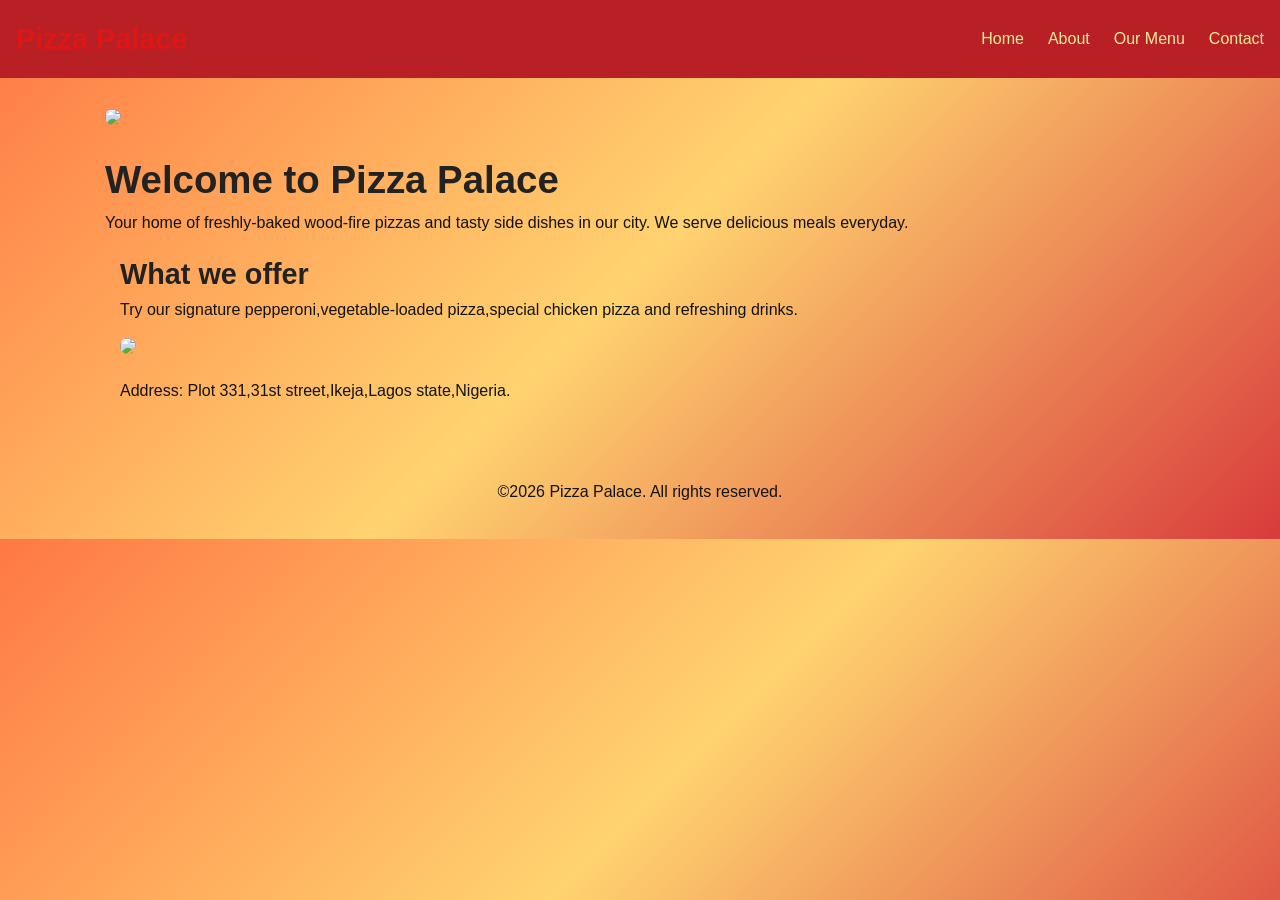
==== index.html @ 9e0d049a "Rename index.html.html to index.html" ====
<!DOCTYPE html>
<html lang="en">
    <head>
        <meta charset="UTF-8">
        <meta name="viewport" content="width=device-width, initial scale=1.0">
        <title>PIZZA PALACE |Home</title>
        <head><link rel="stylesheet" href="style.css"></head>
    </head>
    <body>
        <header>
            <nav class="main-nav">
                <div class="logo">Pizza Palace</div>
                <ul class="nav-links">
                    <li><a href="index.html.html">Home</a></li>
                    <li><a href="about.html.html">About</a></li>
                    <li><a href="services.html.html">Our Menu</a></li>
                    <li><a href="contact.html.html">Contact</a></li>
                </ul>
            </nav>
        </header>
             <section class="hero container">
                <img src="c:\Users\USER\Pictures\Saved Pictures\images.pizza palace11.png" style="width: 85%; border-radius: 8px; margin: 1rem 0;">
                <h1>Welcome to Pizza Palace</h1>
                <p>Your home of freshly-baked wood-fire pizzas and tasty side dishes in our city. We serve delicious meals everyday.</p>
             <section class="home-preview container">
                <h2>What we offer</h2>
                <p>Try our signature pepperoni,vegetable-loaded pizza,special chicken pizza and refreshing drinks.</p>
                <img src="c:\Users\USER\Pictures\Saved Pictures\images.pizza palace4.jpg" style="width: 90%; border-radius: 8px; margin: 1rem 0;">
                <p>Address: Plot 331,31st street,Ikeja,Lagos state,Nigeria.</p>
             </section>
        <footer>
            <p>&copy;2026 Pizza Palace. All rights reserved.</p>
        </footer>
        <script src="main.js"></script>
    </body>
</html>
---- style.css ----
/* Base styles */
body {
    background: linear-gradient(135deg,#ff7844,#ffd370,#d83b3b);
    line-height: 1.6;
    color: #222;
}
h1 {
    color: #cc5e62 15px;
    font-weight: 800;
    font-size: 2.4rem;
}
.highlight {
    color: #d9666a;
}
#home {
    color: #222;
}
*{
    font-family: 'Times New Roman', Times, serif;
    font-size:16px;;
    font-weight: normal;
}
h2,h3{
  font-weight: 700;
  font-size: 1.8rem;
}
p{
    color:rgb(19, 19, 19);
}
* {
    margin: 0;
    padding: 0;
    box-sizing: border-box;
    font-family: Arial, sans-serif;
}
body {
    line-height: 1.6;
    color: #222;
    background-color: #e16a4c;
}
.logo {
    font-size: 1.8rem;
    font-weight: bolder;
}
.container {
    max-width: 1100px;
    margin: 0 auto;
    padding: 15px;
}
/*Flexbox used for navigation-required feature*/
.main-nav {
    display: flex;
    justify-content: space-between;
    align-items: center;
    background-color: #b82025;
    color: rgb(222, 22, 22);
    padding: 1rem;
}
.nav-links {
    display: flex;
    list-style: none;
    gap: 1.5rem;
}
.nav-links a {
    color: rgb(236, 236, 155);
    text-decoration:none;
}
/* CSS Grid-used on Services/Menu page-required feature*/
.menu-grid {
    display: grid;
    grid-template-columns: repeat(autofit, minmax(260px, 1fr));
    gap: 1.8rem;
    margin: 2rem 0;
}
.menucard {
    background: #f3de81;
    padding: 1.2rem;
    border-radius: 10px;
    box-shadow: 0 2px 6pxrgba(0,0,0,0.12);
}
/*form styling (Contact page) */
.contact-form {
    max-width: 620px;
    margin: 2rem auto;
    justify-content: center;
}
.form-group {
    margin-bottom: 1rem;
}
.form-group label {
    display: block;
    margin-bottom: 0.3rem;
    justify-content: center;
}
input, textarea {
    width: 100%;
    padding: 0.8rem;
    border: 1px solid #bbb;
    border-radius: 6px;
    vertical-align: top;
    justify-content: center;
}
button {
    background: #b82025;
    color: white;
    padding: 0.9rem 1.6rem;
    border: none;
    border-radius: 6px;
    cursor: pointer;
}
.error-text {
    color: #c00;
    font-size: 0.9rem;
    margin-top: 4px;
}
/* Rsponsive Media Queries - assignment requirement */
@media (max-width:768px) {
    .main-nav{
        flex-direction: column;
        gap: 0.8rem;
    }
    .nav-links {
        flex-wrap: wrap;
        justify-content: center;
    }
}
@media (max-width:480px) {
    h1 { font-size: 1.7rem;}
}
footer {
    text-align: center;
    padding: 20px;
    margin-top: 40px;
}
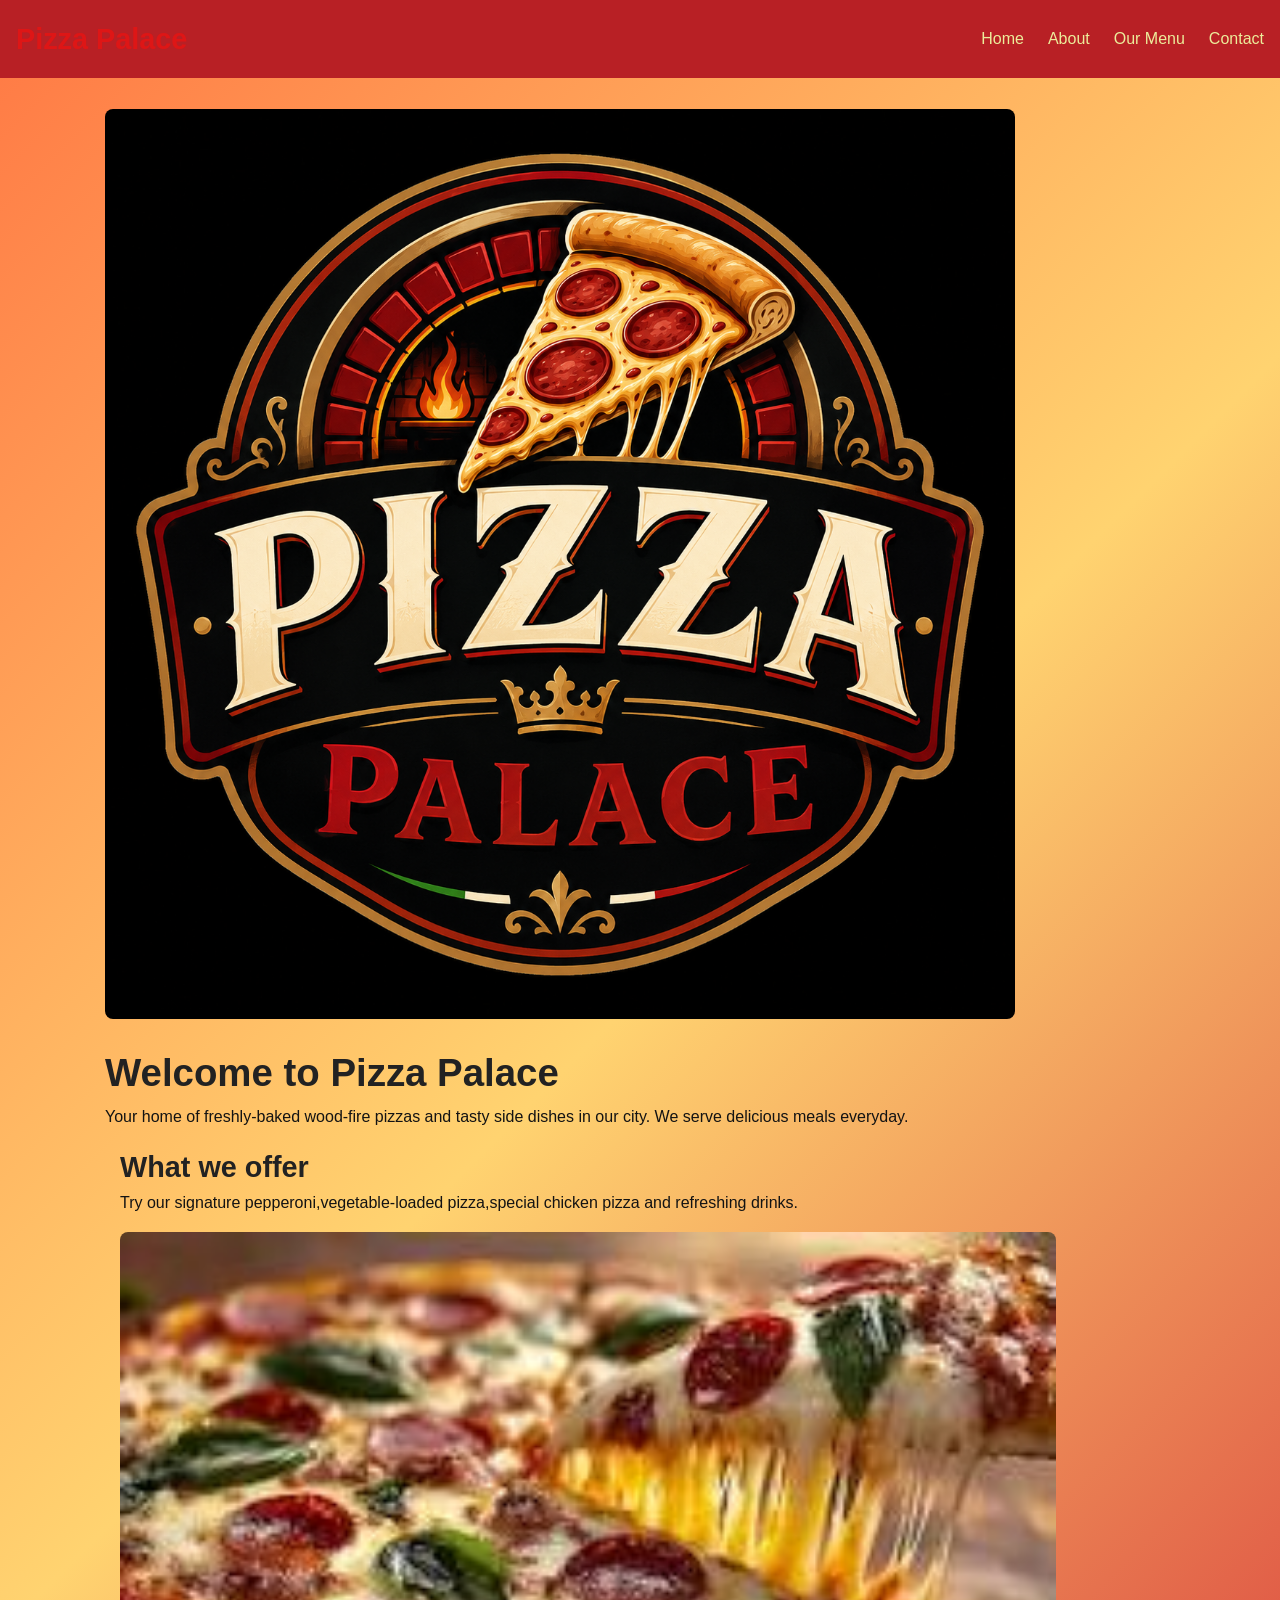
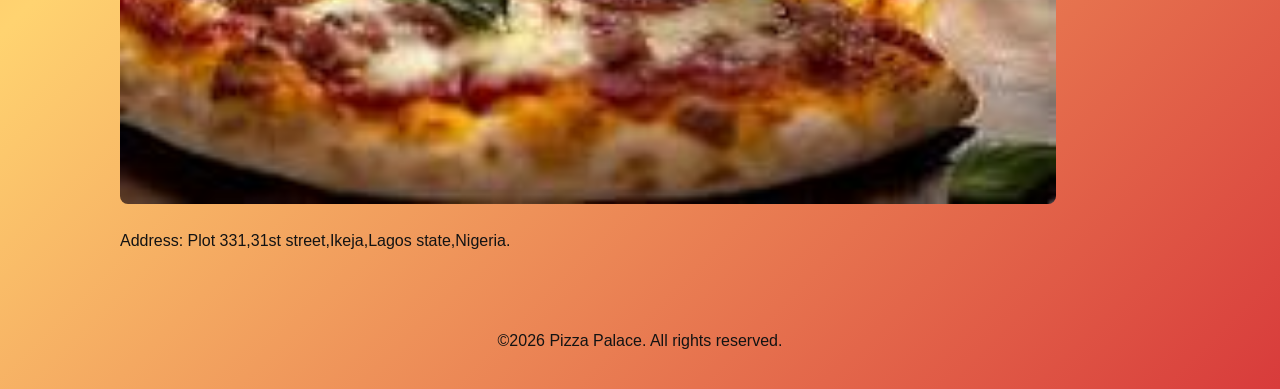
==== commit f69e7288: "Add files via upload" ====
--- a/index.html
+++ b/index.html
@@ -11,21 +11,21 @@
             <nav class="main-nav">
                 <div class="logo">Pizza Palace</div>
                 <ul class="nav-links">
-                    <li><a href="index.html.html">Home</a></li>
-                    <li><a href="about.html.html">About</a></li>
-                    <li><a href="services.html.html">Our Menu</a></li>
-                    <li><a href="contact.html.html">Contact</a></li>
+                    <li><a href="index.html">Home</a></li>
+                    <li><a href="about.html">About</a></li>
+                    <li><a href="services.html">Our Menu</a></li>
+                    <li><a href="contact.html">Contact</a></li>
                 </ul>
             </nav>
         </header>
              <section class="hero container">
-                <img src="c:\Users\USER\Pictures\Saved Pictures\images.pizza palace11.png" style="width: 85%; border-radius: 8px; margin: 1rem 0;">
+                <img src="images-pizza-palace11.png" style="width: 85%; border-radius: 8px; margin: 1rem 0;">
                 <h1>Welcome to Pizza Palace</h1>
                 <p>Your home of freshly-baked wood-fire pizzas and tasty side dishes in our city. We serve delicious meals everyday.</p>
              <section class="home-preview container">
                 <h2>What we offer</h2>
                 <p>Try our signature pepperoni,vegetable-loaded pizza,special chicken pizza and refreshing drinks.</p>
-                <img src="c:\Users\USER\Pictures\Saved Pictures\images.pizza palace4.jpg" style="width: 90%; border-radius: 8px; margin: 1rem 0;">
+                <img src="images.pizza palace4.jpg" style="width: 90%; border-radius: 8px; margin: 1rem 0;">
                 <p>Address: Plot 331,31st street,Ikeja,Lagos state,Nigeria.</p>
              </section>
         <footer>
